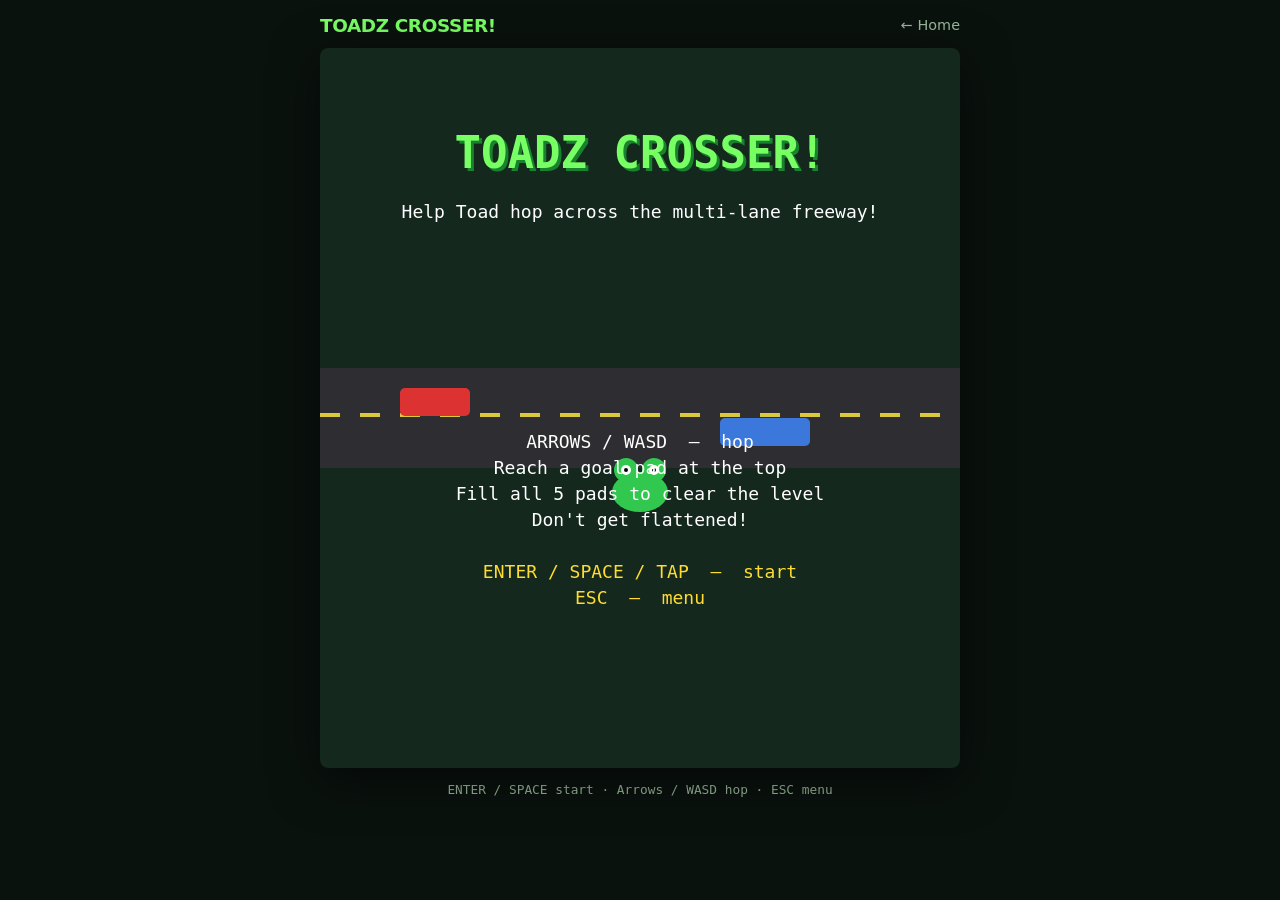
==== play.html @ 5ec3412a "Toadz Crosser! web game Browser version with landing page and playable game for GitHub Pages." ====
<!DOCTYPE html>
<html lang="en">
  <head>
    <meta charset="utf-8" />
    <meta name="viewport" content="width=device-width, initial-scale=1, maximum-scale=1, user-scalable=no" />
    <meta name="description" content="Play Toadz Crosser! in your browser." />
    <meta name="theme-color" content="#0a120e" />
    <title>Play — Toadz Crosser!</title>
    <link rel="stylesheet" href="css/style.css" />
    <link rel="icon" href="data:image/svg+xml,%3Csvg xmlns='http://www.w3.org/2000/svg' viewBox='0 0 64 64'%3E%3Ccircle cx='32' cy='36' r='18' fill='%2332c850'/%3E%3Ccircle cx='22' cy='22' r='8' fill='%2332c850'/%3E%3Ccircle cx='42' cy='22' r='8' fill='%2332c850'/%3E%3C/svg%3E" />
  </head>
  <body class="play-body">
    <header class="play-header">
      <h1>TOADZ CROSSER!</h1>
      <a href="index.html">← Home</a>
    </header>

    <div id="game-wrap">
      <canvas id="game" width="640" height="720" aria-label="Toadz Crosser game"></canvas>
    </div>

    <div class="touch-pad" aria-label="Touch controls">
      <div class="row">
        <button type="button" data-dir="up" aria-label="Hop up">▲</button>
      </div>
      <div class="row">
        <button type="button" data-dir="left" aria-label="Hop left">◀</button>
        <button type="button" data-dir="down" aria-label="Hop down">▼</button>
        <button type="button" data-dir="right" aria-label="Hop right">▶</button>
      </div>
    </div>

    <p class="hints">
      ENTER / SPACE start · Arrows / WASD hop · ESC menu
    </p>

    <script src="js/game.js"></script>
  </body>
</html>
---- css/style.css ----
/* Toadz Crosser! — site styles */
:root {
  --bg: #0d1a12;
  --panel: #14261a;
  --lime: #78ff64;
  --green: #32c850;
  --dark-green: #1a7a2d;
  --yellow: #ffdc32;
  --road: #2d2d32;
  --white: #f5fff5;
  --muted: #9ab89a;
  --red: #dc3232;
  --font: "Segoe UI", system-ui, -apple-system, sans-serif;
  --mono: "Consolas", "SF Mono", ui-monospace, monospace;
}

*,
*::before,
*::after {
  box-sizing: border-box;
  margin: 0;
  padding: 0;
}

html {
  scroll-behavior: smooth;
}

body {
  font-family: var(--font);
  background: var(--bg);
  color: var(--white);
  min-height: 100vh;
  line-height: 1.5;
}

/* ---- Landing ---- */
.landing {
  min-height: 100vh;
  display: flex;
  flex-direction: column;
  align-items: center;
  background:
    linear-gradient(180deg, #0d1a12 0%, #1a3020 40%, #0d1a12 100%);
  overflow-x: hidden;
}

.hero {
  width: 100%;
  max-width: 720px;
  padding: 2.5rem 1.25rem 3rem;
  text-align: center;
}

.badge {
  display: inline-block;
  font-family: var(--mono);
  font-size: 0.75rem;
  letter-spacing: 0.12em;
  text-transform: uppercase;
  color: var(--yellow);
  border: 1px solid rgba(255, 220, 50, 0.35);
  border-radius: 999px;
  padding: 0.35rem 0.9rem;
  margin-bottom: 1.25rem;
  background: rgba(255, 220, 50, 0.08);
}

.logo-row {
  display: flex;
  align-items: center;
  justify-content: center;
  gap: 0.75rem;
  margin-bottom: 0.5rem;
}

.toad-icon {
  width: 56px;
  height: 56px;
  animation: hop 1.2s ease-in-out infinite;
}

@keyframes hop {
  0%, 100% { transform: translateY(0); }
  40% { transform: translateY(-10px); }
  60% { transform: translateY(-4px); }
}

h1 {
  font-size: clamp(2rem, 6vw, 3.25rem);
  font-weight: 800;
  letter-spacing: -0.02em;
  color: var(--lime);
  text-shadow: 0 0 40px rgba(120, 255, 100, 0.25), 3px 3px 0 var(--dark-green);
  margin-bottom: 0.75rem;
}

.tagline {
  font-size: 1.1rem;
  color: var(--muted);
  max-width: 28rem;
  margin: 0 auto 1.75rem;
}

.road-strip {
  height: 72px;
  width: 100%;
  max-width: 520px;
  margin: 0 auto 2rem;
  background: var(--road);
  border-radius: 8px;
  position: relative;
  overflow: hidden;
  box-shadow: 0 8px 32px rgba(0, 0, 0, 0.4);
}

.road-strip::after {
  content: "";
  position: absolute;
  left: 0;
  right: 0;
  top: 50%;
  height: 4px;
  background: repeating-linear-gradient(
    90deg,
    var(--yellow) 0 20px,
    transparent 20px 40px
  );
  transform: translateY(-50%);
  animation: dash 1.2s linear infinite;
}

@keyframes dash {
  to { background-position: 40px 0; }
}

.car {
  position: absolute;
  top: 12px;
  width: 56px;
  height: 22px;
  border-radius: 5px;
  animation: drive 4s linear infinite;
}

.car.c1 { left: -60px; background: #dc3232; animation-duration: 3.2s; }
.car.c2 { top: 40px; left: -80px; background: #3c78dc; animation-duration: 4.5s; animation-delay: -1.5s; }

@keyframes drive {
  from { transform: translateX(0); }
  to { transform: translateX(620px); }
}

.cta {
  display: inline-flex;
  align-items: center;
  justify-content: center;
  gap: 0.5rem;
  background: var(--lime);
  color: #0a1a0c;
  font-weight: 800;
  font-size: 1.15rem;
  text-decoration: none;
  padding: 0.95rem 2.25rem;
  border-radius: 12px;
  border: none;
  cursor: pointer;
  box-shadow: 0 4px 0 var(--dark-green), 0 8px 24px rgba(120, 255, 100, 0.25);
  transition: transform 0.12s, box-shadow 0.12s;
}

.cta:hover {
  transform: translateY(-2px);
  box-shadow: 0 6px 0 var(--dark-green), 0 12px 28px rgba(120, 255, 100, 0.35);
}

.cta:active {
  transform: translateY(2px);
  box-shadow: 0 2px 0 var(--dark-green);
}

.cta-secondary {
  display: inline-block;
  margin-top: 1rem;
  color: var(--muted);
  font-size: 0.9rem;
  text-decoration: none;
}

.cta-secondary:hover {
  color: var(--lime);
}

.cards {
  display: grid;
  grid-template-columns: repeat(auto-fit, minmax(160px, 1fr));
  gap: 1rem;
  width: 100%;
  max-width: 640px;
  margin: 2.5rem auto 0;
  padding: 0 1.25rem;
  text-align: left;
}

.card {
  background: var(--panel);
  border: 1px solid rgba(120, 255, 100, 0.12);
  border-radius: 12px;
  padding: 1.1rem 1.15rem;
}

.card h3 {
  font-size: 0.85rem;
  text-transform: uppercase;
  letter-spacing: 0.08em;
  color: var(--yellow);
  margin-bottom: 0.4rem;
}

.card p {
  font-size: 0.92rem;
  color: var(--muted);
}

.footer {
  margin-top: auto;
  padding: 2rem 1rem;
  text-align: center;
  font-size: 0.85rem;
  color: var(--muted);
}

.footer a {
  color: var(--lime);
  text-decoration: none;
}

/* ---- Play page ---- */
.play-body {
  display: flex;
  flex-direction: column;
  align-items: center;
  min-height: 100vh;
  background: #0a120e;
  padding: 0.75rem;
}

.play-header {
  width: 100%;
  max-width: 640px;
  display: flex;
  align-items: center;
  justify-content: space-between;
  gap: 0.75rem;
  margin-bottom: 0.5rem;
  flex-wrap: wrap;
}

.play-header h1 {
  font-size: 1.15rem;
  text-shadow: none;
  margin: 0;
}

.play-header a {
  color: var(--muted);
  font-size: 0.9rem;
  text-decoration: none;
}

.play-header a:hover {
  color: var(--lime);
}

#game-wrap {
  position: relative;
  line-height: 0;
  border-radius: 8px;
  overflow: hidden;
  box-shadow: 0 12px 48px rgba(0, 0, 0, 0.55);
  max-width: 100%;
}

#game {
  display: block;
  width: 100%;
  max-width: 640px;
  height: auto;
  background: #000;
  touch-action: none;
  image-rendering: pixelated;
}

.touch-pad {
  display: none;
  margin-top: 0.75rem;
  width: 100%;
  max-width: 280px;
  user-select: none;
}

.touch-pad .row {
  display: flex;
  justify-content: center;
  gap: 0.4rem;
  margin: 0.35rem 0;
}

.touch-pad button {
  width: 64px;
  height: 52px;
  border: none;
  border-radius: 10px;
  background: var(--panel);
  color: var(--lime);
  font-size: 1.4rem;
  font-weight: bold;
  cursor: pointer;
  border: 1px solid rgba(120, 255, 100, 0.2);
}

.touch-pad button:active {
  background: var(--dark-green);
  color: white;
}

@media (max-width: 700px), (pointer: coarse) {
  .touch-pad {
    display: block;
  }
}

.hints {
  margin-top: 0.75rem;
  font-family: var(--mono);
  font-size: 0.8rem;
  color: var(--muted);
  text-align: center;
}
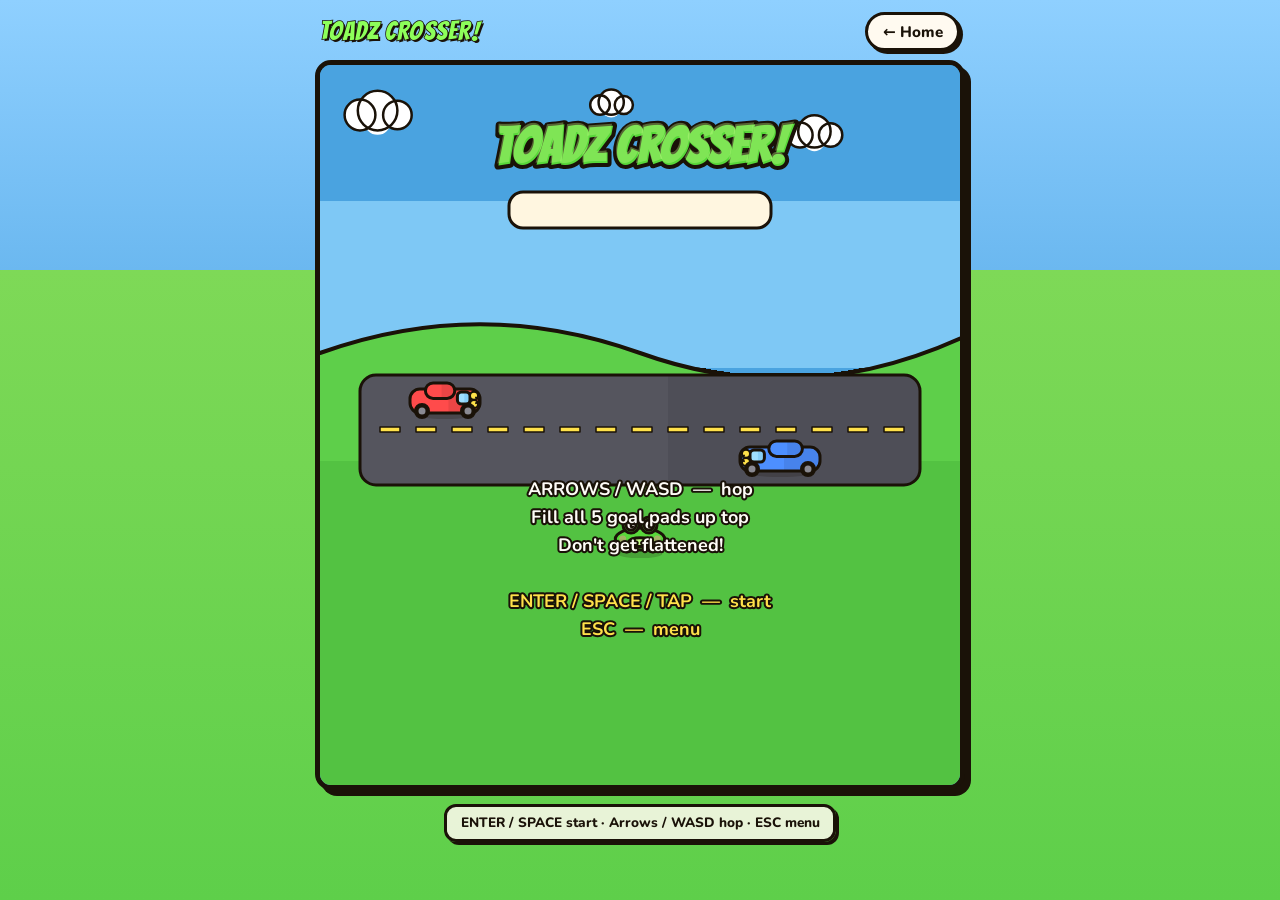
==== commit 39f48fb8: "Cel-shaded American cartoon graphic redesign Bold ink outlines, flat cel colors, comic UI on landing" ====
--- a/play.html
+++ b/play.html
@@ -3,11 +3,14 @@
   <head>
     <meta charset="utf-8" />
     <meta name="viewport" content="width=device-width, initial-scale=1, maximum-scale=1, user-scalable=no" />
-    <meta name="description" content="Play Toadz Crosser! in your browser." />
-    <meta name="theme-color" content="#0a120e" />
+    <meta name="description" content="Play Toadz Crosser! — classic cartoon freeway hop." />
+    <meta name="theme-color" content="#7ec8f5" />
     <title>Play — Toadz Crosser!</title>
     <link rel="stylesheet" href="css/style.css" />
-    <link rel="icon" href="data:image/svg+xml,%3Csvg xmlns='http://www.w3.org/2000/svg' viewBox='0 0 64 64'%3E%3Ccircle cx='32' cy='36' r='18' fill='%2332c850'/%3E%3Ccircle cx='22' cy='22' r='8' fill='%2332c850'/%3E%3Ccircle cx='42' cy='22' r='8' fill='%2332c850'/%3E%3C/svg%3E" />
+    <link
+      rel="icon"
+      href="data:image/svg+xml,%3Csvg xmlns='http://www.w3.org/2000/svg' viewBox='0 0 64 64'%3E%3Cellipse cx='32' cy='38' rx='20' ry='16' fill='%2358d83a' stroke='%231a1208' stroke-width='3'/%3E%3Ccircle cx='20' cy='22' r='9' fill='%2358d83a' stroke='%231a1208' stroke-width='3'/%3E%3Ccircle cx='44' cy='22' r='9' fill='%2358d83a' stroke='%231a1208' stroke-width='3'/%3E%3C/svg%3E"
+    />
   </head>
   <body class="play-body">
     <header class="play-header">
--- a/css/style.css
+++ b/css/style.css
@@ -1,17 +1,25 @@
-/* Toadz Crosser! — site styles */
+/* Toadz Crosser! — classic American 2D cartoon / cel-shaded UI */
+@import url("https://fonts.googleapis.com/css2?family=Bangers&family=Nunito:wght@600;700;800&display=swap");
+
 :root {
-  --bg: #0d1a12;
-  --panel: #14261a;
-  --lime: #78ff64;
-  --green: #32c850;
-  --dark-green: #1a7a2d;
-  --yellow: #ffdc32;
-  --road: #2d2d32;
-  --white: #f5fff5;
-  --muted: #9ab89a;
-  --red: #dc3232;
-  --font: "Segoe UI", system-ui, -apple-system, sans-serif;
-  --mono: "Consolas", "SF Mono", ui-monospace, monospace;
+  --ink: #1a1208;
+  --paper: #fff6e0;
+  --sky: #7ec8f5;
+  --sky-deep: #4aa3e0;
+  --grass: #5ecf4a;
+  --grass-dark: #3aa32e;
+  --lime: #8dff5a;
+  --yellow: #ffe14a;
+  --orange: #ff9a3c;
+  --red: #ff4b4b;
+  --blue: #4d8fff;
+  --panel: #fffaf0;
+  --road: #4a4a52;
+  --muted: #5a4a38;
+  --white: #fffdf8;
+  --outline: 3px solid var(--ink);
+  --font-display: "Bangers", "Impact", "Arial Black", sans-serif;
+  --font-body: "Nunito", "Trebuchet MS", system-ui, sans-serif;
 }
 
 *,
@@ -27,43 +35,77 @@
 }
 
 body {
-  font-family: var(--font);
-  background: var(--bg);
-  color: var(--white);
+  font-family: var(--font-body);
+  background: var(--sky);
+  color: var(--ink);
   min-height: 100vh;
-  line-height: 1.5;
-}
-
-/* ---- Landing ---- */
+  line-height: 1.45;
+}
+
+/* ---- Landing: sunny cartoon outdoor ---- */
 .landing {
   min-height: 100vh;
   display: flex;
   flex-direction: column;
   align-items: center;
+  position: relative;
+  overflow-x: hidden;
   background:
-    linear-gradient(180deg, #0d1a12 0%, #1a3020 40%, #0d1a12 100%);
-  overflow-x: hidden;
+    linear-gradient(180deg, #9fd8ff 0%, #7ec8f5 38%, #b8e8a0 38%, #7ed957 100%);
+}
+
+/* Soft cartoon cloud blobs */
+.landing::before,
+.landing::after {
+  content: "";
+  position: absolute;
+  background: #fff;
+  border: 3px solid var(--ink);
+  border-radius: 50px;
+  pointer-events: none;
+  z-index: 0;
+  box-shadow: 6px 6px 0 rgba(26, 18, 8, 0.12);
+}
+
+.landing::before {
+  width: 140px;
+  height: 48px;
+  top: 8%;
+  left: 6%;
+  opacity: 0.95;
+}
+
+.landing::after {
+  width: 100px;
+  height: 36px;
+  top: 14%;
+  right: 8%;
+  opacity: 0.9;
 }
 
 .hero {
   width: 100%;
   max-width: 720px;
-  padding: 2.5rem 1.25rem 3rem;
+  padding: 2.25rem 1.25rem 2rem;
   text-align: center;
+  position: relative;
+  z-index: 1;
 }
 
 .badge {
   display: inline-block;
-  font-family: var(--mono);
-  font-size: 0.75rem;
-  letter-spacing: 0.12em;
+  font-family: var(--font-body);
+  font-size: 0.78rem;
+  font-weight: 800;
+  letter-spacing: 0.06em;
   text-transform: uppercase;
-  color: var(--yellow);
-  border: 1px solid rgba(255, 220, 50, 0.35);
+  color: var(--ink);
+  border: var(--outline);
   border-radius: 999px;
-  padding: 0.35rem 0.9rem;
-  margin-bottom: 1.25rem;
-  background: rgba(255, 220, 50, 0.08);
+  padding: 0.4rem 1rem;
+  margin-bottom: 1.1rem;
+  background: var(--yellow);
+  box-shadow: 3px 3px 0 var(--ink);
 }
 
 .logo-row {
@@ -71,47 +113,77 @@
   align-items: center;
   justify-content: center;
   gap: 0.75rem;
-  margin-bottom: 0.5rem;
+  margin-bottom: 0.35rem;
 }
 
 .toad-icon {
-  width: 56px;
-  height: 56px;
-  animation: hop 1.2s ease-in-out infinite;
+  width: 88px;
+  height: 88px;
+  animation: hop 1.15s ease-in-out infinite;
+  filter: drop-shadow(3px 4px 0 rgba(26, 18, 8, 0.25));
 }
 
 @keyframes hop {
-  0%, 100% { transform: translateY(0); }
-  40% { transform: translateY(-10px); }
-  60% { transform: translateY(-4px); }
+  0%, 100% { transform: translateY(0) rotate(-2deg); }
+  40% { transform: translateY(-14px) rotate(2deg); }
+  60% { transform: translateY(-6px) rotate(-1deg); }
 }
 
 h1 {
-  font-size: clamp(2rem, 6vw, 3.25rem);
-  font-weight: 800;
-  letter-spacing: -0.02em;
+  font-family: var(--font-display);
+  font-size: clamp(2.6rem, 9vw, 4.2rem);
+  font-weight: 400;
+  letter-spacing: 0.04em;
   color: var(--lime);
-  text-shadow: 0 0 40px rgba(120, 255, 100, 0.25), 3px 3px 0 var(--dark-green);
-  margin-bottom: 0.75rem;
+  /* Classic cartoon stroke + drop */
+  -webkit-text-stroke: 2px var(--ink);
+  paint-order: stroke fill;
+  text-shadow:
+    4px 4px 0 var(--ink),
+    -1px -1px 0 var(--ink),
+    1px -1px 0 var(--ink),
+    -1px 1px 0 var(--ink);
+  margin-bottom: 0.65rem;
+  line-height: 1.05;
 }
 
 .tagline {
-  font-size: 1.1rem;
+  font-size: 1.12rem;
+  font-weight: 700;
   color: var(--muted);
   max-width: 28rem;
-  margin: 0 auto 1.75rem;
-}
-
+  margin: 0 auto 1.5rem;
+  background: rgba(255, 250, 240, 0.75);
+  border: 3px solid var(--ink);
+  border-radius: 16px;
+  padding: 0.75rem 1rem;
+  box-shadow: 4px 4px 0 var(--ink);
+}
+
+/* Freeway strip — bold comic panel */
 .road-strip {
-  height: 72px;
+  height: 88px;
   width: 100%;
   max-width: 520px;
-  margin: 0 auto 2rem;
+  margin: 0 auto 1.75rem;
   background: var(--road);
-  border-radius: 8px;
+  border: 4px solid var(--ink);
+  border-radius: 16px;
   position: relative;
   overflow: hidden;
-  box-shadow: 0 8px 32px rgba(0, 0, 0, 0.4);
+  box-shadow: 5px 5px 0 var(--ink);
+}
+
+.road-strip::before {
+  content: "";
+  position: absolute;
+  inset: 0;
+  background: repeating-linear-gradient(
+    90deg,
+    transparent 0 36px,
+    rgba(0, 0, 0, 0.08) 36px 40px
+  );
+  pointer-events: none;
 }
 
 .road-strip::after {
@@ -120,75 +192,126 @@
   left: 0;
   right: 0;
   top: 50%;
-  height: 4px;
+  height: 6px;
+  margin-top: -3px;
   background: repeating-linear-gradient(
     90deg,
-    var(--yellow) 0 20px,
-    transparent 20px 40px
+    var(--yellow) 0 22px,
+    transparent 22px 44px
   );
-  transform: translateY(-50%);
-  animation: dash 1.2s linear infinite;
+  border-top: 2px solid var(--ink);
+  border-bottom: 2px solid var(--ink);
+  animation: dash 1.1s linear infinite;
+  z-index: 0;
 }
 
 @keyframes dash {
-  to { background-position: 40px 0; }
-}
-
+  to { background-position: 44px 0; }
+}
+
+/* Cartoon cars on strip */
 .car {
   position: absolute;
-  top: 12px;
-  width: 56px;
-  height: 22px;
-  border-radius: 5px;
+  z-index: 1;
+  top: 10px;
+  width: 70px;
+  height: 28px;
+  border: 3px solid var(--ink);
+  border-radius: 10px 14px 8px 8px;
   animation: drive 4s linear infinite;
-}
-
-.car.c1 { left: -60px; background: #dc3232; animation-duration: 3.2s; }
-.car.c2 { top: 40px; left: -80px; background: #3c78dc; animation-duration: 4.5s; animation-delay: -1.5s; }
+  box-shadow: inset -8px 0 0 rgba(0, 0, 0, 0.15);
+}
+
+.car::before {
+  content: "";
+  position: absolute;
+  top: 4px;
+  width: 18px;
+  height: 14px;
+  background: #a8e0ff;
+  border: 2px solid var(--ink);
+  border-radius: 4px;
+}
+
+.car.c1 {
+  left: -80px;
+  background: #ff4b4b;
+  animation-duration: 3.1s;
+}
+.car.c1::before { right: 8px; }
+
+.car.c2 {
+  top: 48px;
+  left: -100px;
+  background: #4d8fff;
+  animation-duration: 4.4s;
+  animation-delay: -1.4s;
+}
+.car.c2::before { left: 8px; }
+
+.car::after {
+  content: "";
+  position: absolute;
+  bottom: -6px;
+  left: 8px;
+  right: 8px;
+  height: 8px;
+  background:
+    radial-gradient(circle at 20% 50%, #222 0 5px, transparent 5.5px),
+    radial-gradient(circle at 80% 50%, #222 0 5px, transparent 5.5px);
+}
 
 @keyframes drive {
   from { transform: translateX(0); }
-  to { transform: translateX(620px); }
+  to { transform: translateX(640px); }
 }
 
 .cta {
   display: inline-flex;
   align-items: center;
   justify-content: center;
-  gap: 0.5rem;
-  background: var(--lime);
-  color: #0a1a0c;
-  font-weight: 800;
-  font-size: 1.15rem;
+  gap: 0.45rem;
+  background: var(--yellow);
+  color: var(--ink);
+  font-family: var(--font-display);
+  font-weight: 400;
+  font-size: 1.55rem;
+  letter-spacing: 0.06em;
   text-decoration: none;
-  padding: 0.95rem 2.25rem;
-  border-radius: 12px;
-  border: none;
+  padding: 0.85rem 2.4rem;
+  border-radius: 18px;
+  border: 4px solid var(--ink);
   cursor: pointer;
-  box-shadow: 0 4px 0 var(--dark-green), 0 8px 24px rgba(120, 255, 100, 0.25);
-  transition: transform 0.12s, box-shadow 0.12s;
+  box-shadow: 5px 5px 0 var(--ink);
+  transition: transform 0.1s, box-shadow 0.1s;
+  -webkit-text-stroke: 0;
 }
 
 .cta:hover {
-  transform: translateY(-2px);
-  box-shadow: 0 6px 0 var(--dark-green), 0 12px 28px rgba(120, 255, 100, 0.35);
+  transform: translate(-2px, -2px);
+  box-shadow: 7px 7px 0 var(--ink);
+  background: #fff06a;
 }
 
 .cta:active {
-  transform: translateY(2px);
-  box-shadow: 0 2px 0 var(--dark-green);
+  transform: translate(3px, 3px);
+  box-shadow: 2px 2px 0 var(--ink);
 }
 
 .cta-secondary {
   display: inline-block;
   margin-top: 1rem;
-  color: var(--muted);
-  font-size: 0.9rem;
+  color: var(--ink);
+  font-size: 0.95rem;
+  font-weight: 800;
   text-decoration: none;
+  border-bottom: 3px solid var(--ink);
+  padding-bottom: 2px;
 }
 
 .cta-secondary:hover {
-  color: var(--lime);
+  color: #1a6a20;
+  border-color: #1a6a20;
 }
 
 .cards {
@@ -197,42 +320,68 @@
   gap: 1rem;
   width: 100%;
   max-width: 640px;
-  margin: 2.5rem auto 0;
-  padding: 0 1.25rem;
+  margin: 1.75rem auto 0;
+  padding: 0 1.25rem 1rem;
   text-align: left;
+  position: relative;
+  z-index: 1;
 }
 
 .card {
   background: var(--panel);
-  border: 1px solid rgba(120, 255, 100, 0.12);
-  border-radius: 12px;
-  padding: 1.1rem 1.15rem;
-}
+  border: 4px solid var(--ink);
+  border-radius: 18px;
+  padding: 1.15rem 1.2rem;
+  box-shadow: 5px 5px 0 var(--ink);
+  position: relative;
+}
+
+.card::before {
+  content: "";
+  position: absolute;
+  top: 10px;
+  right: 12px;
+  width: 14px;
+  height: 14px;
+  border-radius: 50%;
+  background: var(--yellow);
+  border: 2px solid var(--ink);
+}
+
+.card:nth-child(2)::before { background: var(--blue); }
+.card:nth-child(3)::before { background: var(--red); }
 
 .card h3 {
-  font-size: 0.85rem;
-  text-transform: uppercase;
-  letter-spacing: 0.08em;
-  color: var(--yellow);
-  margin-bottom: 0.4rem;
+  font-family: var(--font-display);
+  font-size: 1.25rem;
+  letter-spacing: 0.04em;
+  color: var(--ink);
+  margin-bottom: 0.35rem;
+  font-weight: 400;
 }
 
 .card p {
-  font-size: 0.92rem;
+  font-size: 0.95rem;
+  font-weight: 700;
   color: var(--muted);
 }
 
 .footer {
   margin-top: auto;
-  padding: 2rem 1rem;
+  padding: 1.75rem 1rem 2rem;
   text-align: center;
-  font-size: 0.85rem;
-  color: var(--muted);
+  font-size: 0.9rem;
+  font-weight: 700;
+  color: var(--ink);
+  position: relative;
+  z-index: 1;
 }
 
 .footer a {
-  color: var(--lime);
+  color: #1a5fcc;
+  font-weight: 800;
   text-decoration: none;
+  border-bottom: 2px solid #1a5fcc;
 }
 
 /* ---- Play page ---- */
@@ -241,7 +390,8 @@
   flex-direction: column;
   align-items: center;
   min-height: 100vh;
-  background: #0a120e;
+  background:
+    linear-gradient(180deg, #8fd0ff 0%, #6bb8f0 30%, #7ed957 30%, #5ecf4a 100%);
   padding: 0.75rem;
 }
 
@@ -252,33 +402,42 @@
   align-items: center;
   justify-content: space-between;
   gap: 0.75rem;
-  margin-bottom: 0.5rem;
+  margin-bottom: 0.55rem;
   flex-wrap: wrap;
 }
 
 .play-header h1 {
-  font-size: 1.15rem;
-  text-shadow: none;
+  font-size: 1.65rem;
   margin: 0;
+  -webkit-text-stroke: 1.5px var(--ink);
+  text-shadow: 2px 2px 0 var(--ink);
 }
 
 .play-header a {
-  color: var(--muted);
-  font-size: 0.9rem;
+  color: var(--ink);
+  font-size: 0.95rem;
+  font-weight: 800;
   text-decoration: none;
+  background: var(--panel);
+  border: 3px solid var(--ink);
+  border-radius: 999px;
+  padding: 0.35rem 0.9rem;
+  box-shadow: 3px 3px 0 var(--ink);
 }
 
 .play-header a:hover {
-  color: var(--lime);
+  background: var(--yellow);
 }
 
 #game-wrap {
   position: relative;
   line-height: 0;
-  border-radius: 8px;
+  border-radius: 16px;
   overflow: hidden;
-  box-shadow: 0 12px 48px rgba(0, 0, 0, 0.55);
   max-width: 100%;
+  border: 5px solid var(--ink);
+  box-shadow: 6px 6px 0 var(--ink);
+  background: #1a1208;
 }
 
 #game {
@@ -286,14 +445,15 @@
   width: 100%;
   max-width: 640px;
   height: auto;
-  background: #000;
+  background: #4aa3e0;
   touch-action: none;
-  image-rendering: pixelated;
+  /* Smooth cartoon, not pixel art */
+  image-rendering: auto;
 }
 
 .touch-pad {
   display: none;
-  margin-top: 0.75rem;
+  margin-top: 0.85rem;
   width: 100%;
   max-width: 280px;
   user-select: none;
@@ -302,26 +462,27 @@
 .touch-pad .row {
   display: flex;
   justify-content: center;
-  gap: 0.4rem;
+  gap: 0.45rem;
   margin: 0.35rem 0;
 }
 
 .touch-pad button {
-  width: 64px;
-  height: 52px;
-  border: none;
-  border-radius: 10px;
-  background: var(--panel);
-  color: var(--lime);
-  font-size: 1.4rem;
+  width: 68px;
+  height: 56px;
+  border-radius: 16px;
+  background: var(--yellow);
+  color: var(--ink);
+  font-size: 1.45rem;
   font-weight: bold;
   cursor: pointer;
-  border: 1px solid rgba(120, 255, 100, 0.2);
+  border: 4px solid var(--ink);
+  box-shadow: 3px 3px 0 var(--ink);
 }
 
 .touch-pad button:active {
-  background: var(--dark-green);
-  color: white;
+  background: var(--orange);
+  transform: translate(2px, 2px);
+  box-shadow: 1px 1px 0 var(--ink);
 }
 
 @media (max-width: 700px), (pointer: coarse) {
@@ -331,9 +492,15 @@
 }
 
 .hints {
-  margin-top: 0.75rem;
-  font-family: var(--mono);
-  font-size: 0.8rem;
-  color: var(--muted);
+  margin-top: 0.85rem;
+  font-family: var(--font-body);
+  font-size: 0.85rem;
+  font-weight: 800;
+  color: var(--ink);
   text-align: center;
-}
+  background: rgba(255, 250, 240, 0.85);
+  border: 3px solid var(--ink);
+  border-radius: 12px;
+  padding: 0.4rem 0.85rem;
+  box-shadow: 3px 3px 0 var(--ink);
+}
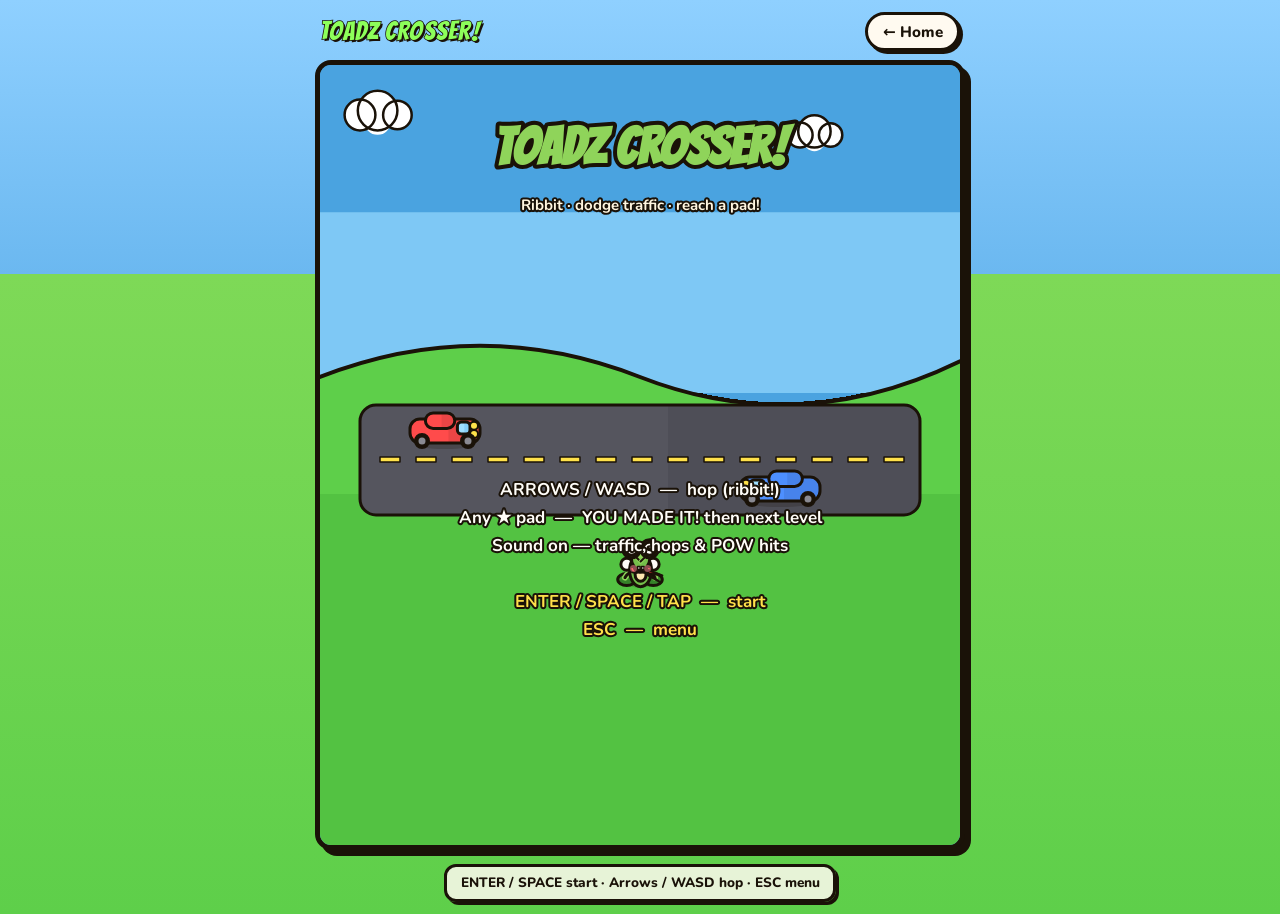
==== commit 3792d745: "Extend canvas so timer bar labels are visible Bottom HUD text was drawn past y=720 and clipped. Rais" ====
--- a/play.html
+++ b/play.html
@@ -19,7 +19,7 @@
     </header>
 
     <div id="game-wrap">
-      <canvas id="game" width="640" height="720" aria-label="Toadz Crosser game"></canvas>
+      <canvas id="game" width="640" height="780" aria-label="Toadz Crosser game"></canvas>
     </div>
 
     <div class="touch-pad" aria-label="Touch controls">
